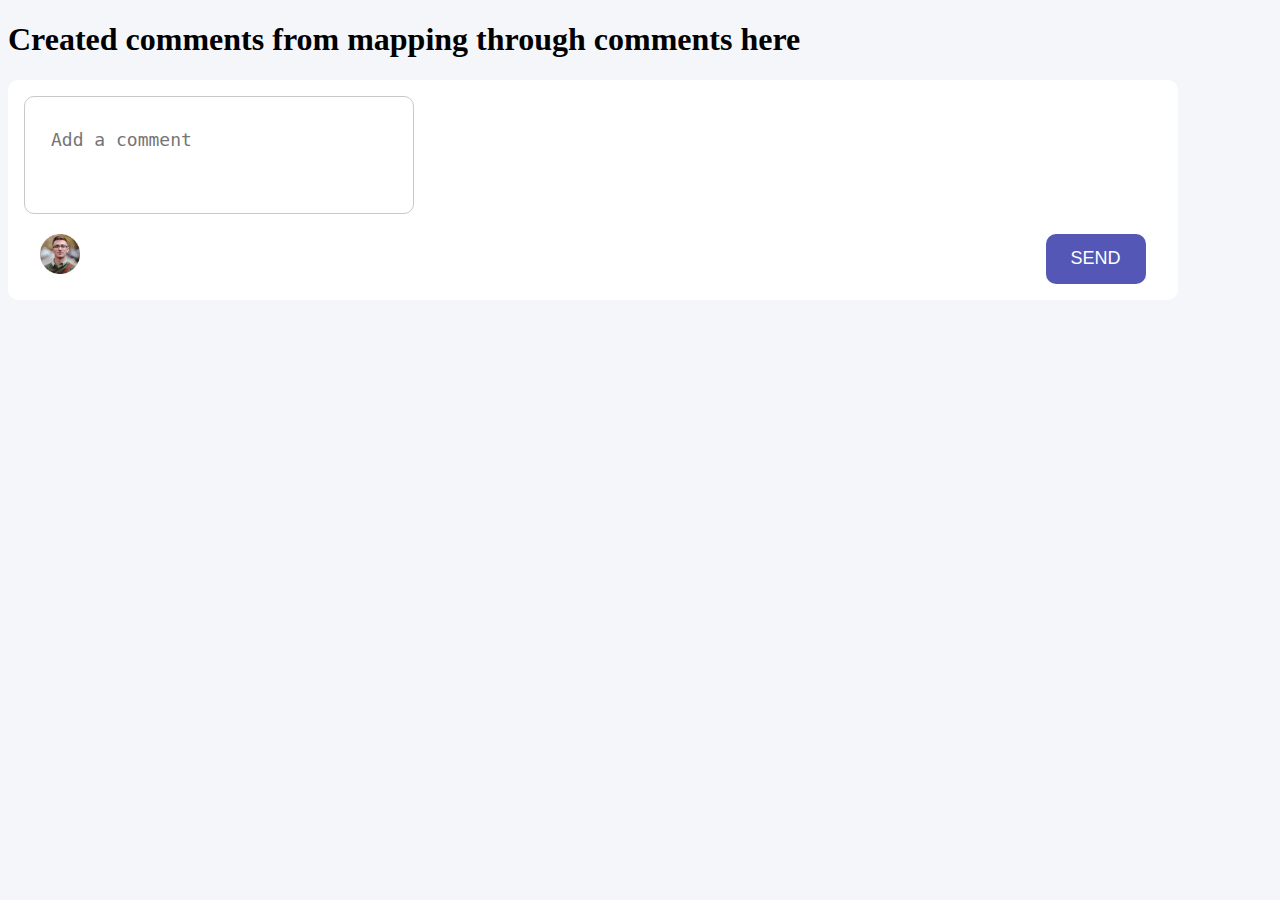
==== comments-section/index.html @ 20b0f610 "beginning next challenge: comments section. will be using OOP instead of functional for practice. ad" ====
<!DOCTYPE html>
<html lang="en">
<head>
    <meta charset="UTF-8">
    <meta http-equiv="X-UA-Compatible" content="IE=edge">
    <meta name="viewport" content="width=device-width, initial-scale=1.0">
    <link href="styles.css" rel="stylesheet" />
    <script src="scripts.js" defer></script>
    <title>Comments Section</title>
</head>
<body>
    <main class="comments-container">
        <h1>Created comments from mapping through comments here</h1>
        <div class="comment-wrapper">

        </div>
        <div class="add-comment-container">
            <textarea rows="4" cols="31" class="make-comment" placeholder="Add a comment"></textarea>
            <div class="send-container">
                <img src="./interactive-comments-section-main/images/avatars/image-juliusomo.png" alt="profile-pic" class="avatar-img" />
                <button class="send-btn">SEND</button>
            </div>
        </div>
    </main>
</body>
</html>
---- comments-section/styles.css ----
body {
  background-color: hsl(228, 33%, 97%);
}

.comments-container {
  width: 100%;
  margin: auto;
}

.comment-wrapper {
  background-color: white;
  width: 90%;
}

.add-comment-container {
  background-color: white;
  padding: 1rem;
  width: 90%;
  border-radius: 10px;
}

.make-comment {
  font-size: 18px;
  border-radius: 10px;
  border: 1px solid rgb(201, 201, 201);
  resize: none;
  padding: 1rem;
}

.make-comment::placeholder {
  transform: translateY(1rem);
  text-indent: 10px;
}

.send-container {
  display: flex;
  flex-direction: row;
  justify-content: space-between;
}

.avatar-img {
  height: 40px;
  width: 40px;
  margin: 1rem auto auto 1rem;
}

.send-btn {
  margin: 1rem 1rem auto auto;
  border: none;
  border-radius: 10px;
  background-color: hsl(238, 40%, 52%);
  color: white;
  width: 100px;
  height: 50px;
  font-size: 18px;
  cursor: pointer;
}
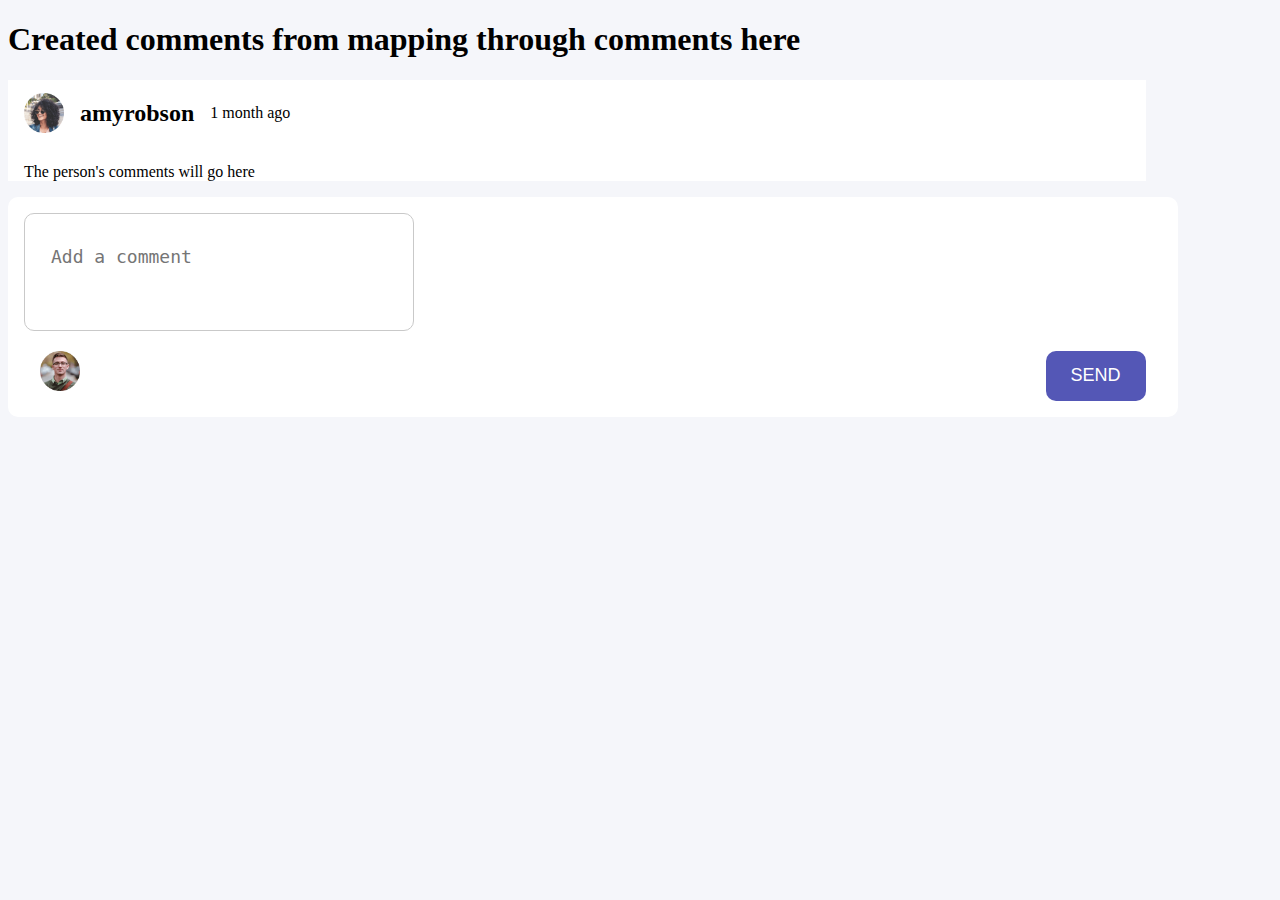
==== commit 93546722: "began styling of example comment" ====
--- a/comments-section/index.html
+++ b/comments-section/index.html
@@ -12,12 +12,20 @@
     <main class="comments-container">
         <h1>Created comments from mapping through comments here</h1>
         <div class="comment-wrapper">
-
+            <div class="user-wrapper">
+                <img src="./interactive-comments-section-main/images/avatars/image-amyrobson.png" alt="profile-pic" class="avatar-img" />
+                <h2>amyrobson</h2>
+                <p>1 month ago</p>
+            </div>
+            <div class="comment">
+                <p>The person's comments will go here</p>
+            </div>
+            <div></div>
         </div>
         <div class="add-comment-container">
             <textarea rows="4" cols="31" class="make-comment" placeholder="Add a comment"></textarea>
             <div class="send-container">
-                <img src="./interactive-comments-section-main/images/avatars/image-juliusomo.png" alt="profile-pic" class="avatar-img" />
+                <img src="./interactive-comments-section-main/images/avatars/image-juliusomo.png" alt="profile-pic" class="avatar-img-comments" />
                 <button class="send-btn">SEND</button>
             </div>
         </div>
--- a/comments-section/styles.css
+++ b/comments-section/styles.css
@@ -9,6 +9,24 @@
 
 .comment-wrapper {
   background-color: white;
+  width: 90%;
+}
+
+.user-wrapper {
+  display: flex;
+  flex-direction: row;
+  gap: 1rem;
+  align-items: center;
+  margin: auto auto auto 1rem;
+}
+
+.avatar-img {
+  height: 40px;
+  width: 40px;
+}
+
+.comment {
+  margin: auto auto auto 1rem;
   width: 90%;
 }
 
@@ -38,7 +56,7 @@
   justify-content: space-between;
 }
 
-.avatar-img {
+.avatar-img-comments {
   height: 40px;
   width: 40px;
   margin: 1rem auto auto 1rem;
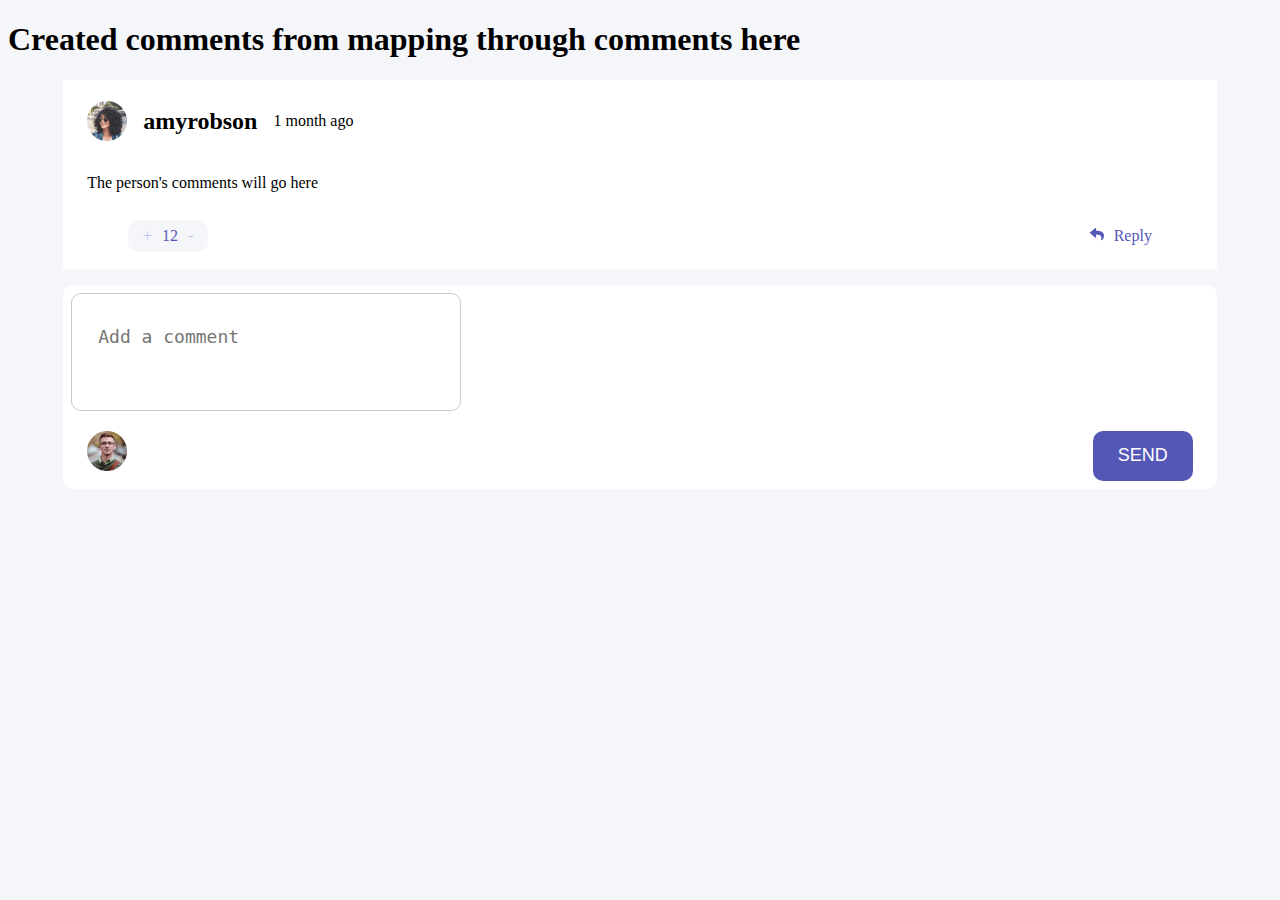
==== commit 719bf50b: "outlined comment example" ====
--- a/comments-section/index.html
+++ b/comments-section/index.html
@@ -20,7 +20,17 @@
             <div class="comment">
                 <p>The person's comments will go here</p>
             </div>
-            <div></div>
+            <div class="like-reply-container">
+                <div class="like-number-wrapper">
+                    <span>+</span>
+                    <p>12</p>
+                    <span>-</span>
+                </div>
+                <div class="reply-wrapper">
+                    <span><img src="./interactive-comments-section-main/images/icon-reply.svg" alt="reply-icon" class="reply-icon" /></span>
+                    <p>Reply</p>
+                </div>
+            </div>
         </div>
         <div class="add-comment-container">
             <textarea rows="4" cols="31" class="make-comment" placeholder="Add a comment"></textarea>
--- a/comments-section/styles.css
+++ b/comments-section/styles.css
@@ -3,13 +3,14 @@
 }
 
 .comments-container {
-  width: 100%;
   margin: auto;
 }
 
 .comment-wrapper {
   background-color: white;
   width: 90%;
+  padding: 0.5rem;
+  margin: auto auto 1rem auto;
 }
 
 .user-wrapper {
@@ -30,11 +31,56 @@
   width: 90%;
 }
 
+.comment p {
+  line-height: 1.5;
+}
+
+.like-reply-container {
+  display: flex;
+  flex-direction: row;
+  justify-content: space-between;
+  align-items: center;
+  margin: auto;
+  width: 90%;
+}
+
+.like-number-wrapper {
+  display: flex;
+  flex-direction: row;
+  align-items: center;
+  justify-content: center;
+  gap: 10px;
+  background-color: hsl(228, 33%, 97%);
+  border-radius: 10px;
+  height: 2rem;
+  width: 5rem;
+}
+
+.like-number-wrapper p {
+  color: hsl(238, 40%, 52%);
+}
+
+.like-number-wrapper span {
+  color: hsl(239, 57%, 85%);
+  cursor: pointer;
+}
+
+.reply-wrapper {
+  display: flex;
+  flex-direction: row;
+  justify-content: center;
+  align-items: center;
+  gap: 10px;
+  color: hsl(238, 40%, 52%);
+  margin: 0 0 auto auto;
+}
+
 .add-comment-container {
   background-color: white;
-  padding: 1rem;
+  padding: 0.5rem;
   width: 90%;
   border-radius: 10px;
+  margin: auto;
 }
 
 .make-comment {
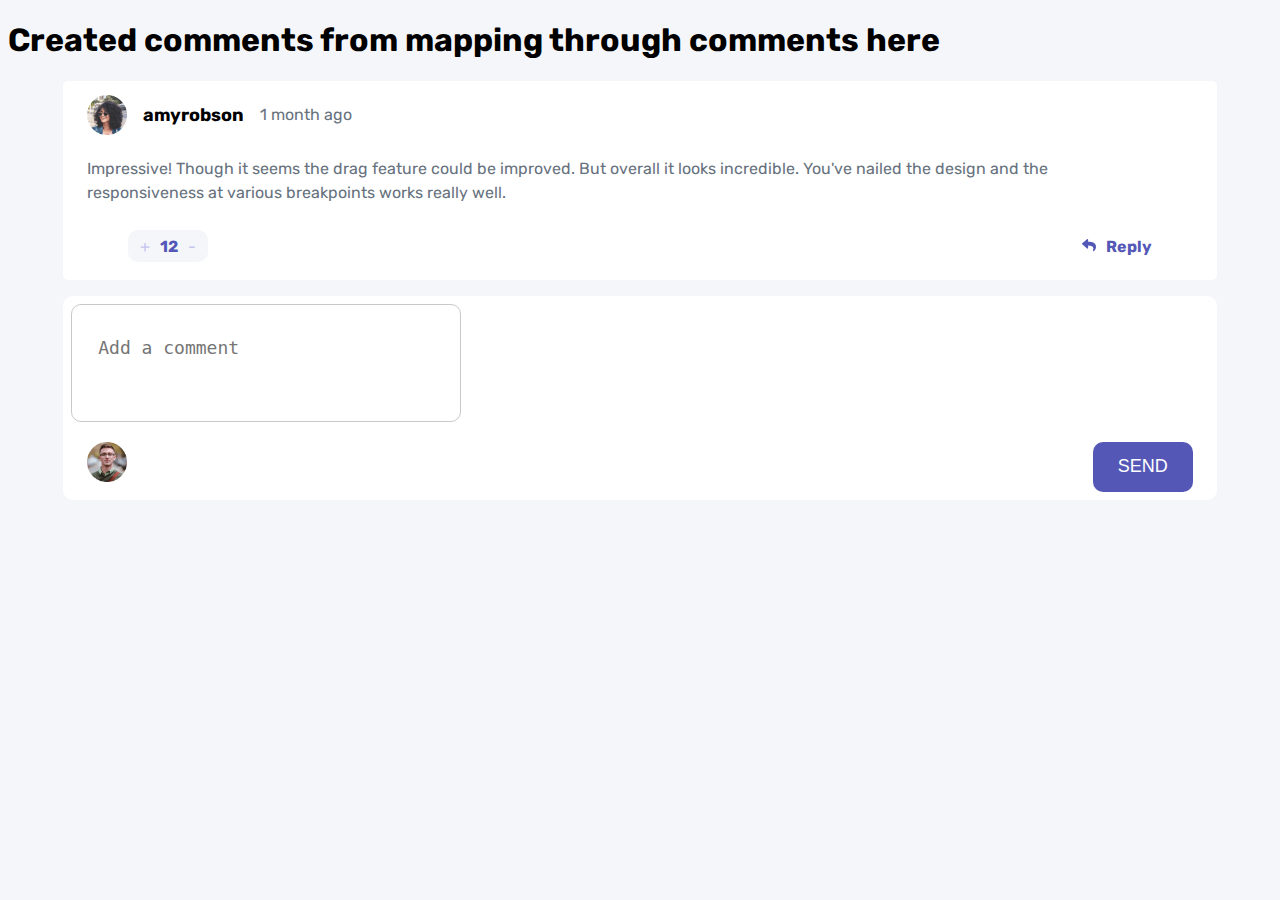
==== commit 07b9a0aa: "finished making example comment; looking to replicate it via loop for all comments in json data" ====
--- a/comments-section/index.html
+++ b/comments-section/index.html
@@ -18,7 +18,8 @@
                 <p>1 month ago</p>
             </div>
             <div class="comment">
-                <p>The person's comments will go here</p>
+                <p>Impressive! Though it seems the drag feature could be improved. But overall it looks incredible. You've nailed the
+                design and the responsiveness at various breakpoints works really well.</p>
             </div>
             <div class="like-reply-container">
                 <div class="like-number-wrapper">
--- a/comments-section/styles.css
+++ b/comments-section/styles.css
@@ -1,5 +1,8 @@
+@import url("https://fonts.googleapis.com/css2?family=Rubik:wght@400;500;700&display=swap");
+
 body {
   background-color: hsl(228, 33%, 97%);
+  font-family: "Rubik", sans-serif;
 }
 
 .comments-container {
@@ -11,6 +14,7 @@
   width: 90%;
   padding: 0.5rem;
   margin: auto auto 1rem auto;
+  border-radius: 5px;
 }
 
 .user-wrapper {
@@ -26,6 +30,14 @@
   width: 40px;
 }
 
+.user-wrapper h2 {
+  font-size: 18px;
+}
+
+.user-wrapper p {
+  color: hsl(211, 10%, 45%);
+}
+
 .comment {
   margin: auto auto auto 1rem;
   width: 90%;
@@ -33,6 +45,7 @@
 
 .comment p {
   line-height: 1.5;
+  color: hsl(211, 10%, 45%);
 }
 
 .like-reply-container {
@@ -58,6 +71,7 @@
 
 .like-number-wrapper p {
   color: hsl(238, 40%, 52%);
+  font-weight: 700;
 }
 
 .like-number-wrapper span {
@@ -73,6 +87,7 @@
   gap: 10px;
   color: hsl(238, 40%, 52%);
   margin: 0 0 auto auto;
+  font-weight: 700;
 }
 
 .add-comment-container {
@@ -94,6 +109,7 @@
 .make-comment::placeholder {
   transform: translateY(1rem);
   text-indent: 10px;
+  font-weight: 500;
 }
 
 .send-container {
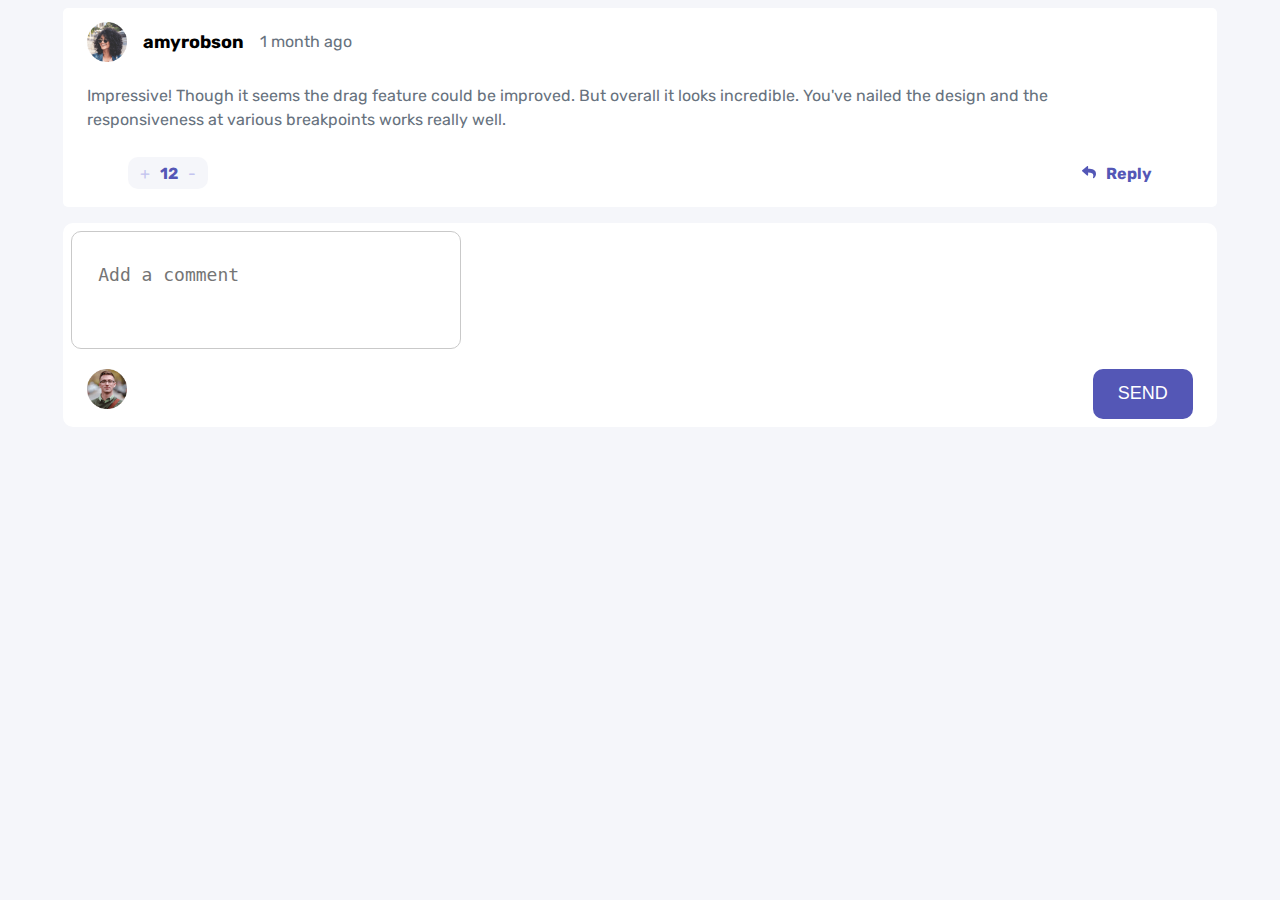
==== commit 071a4b19: "nearly complete with dynamically creating comments & fixing styling" ====
--- a/comments-section/index.html
+++ b/comments-section/index.html
@@ -10,7 +10,6 @@
 </head>
 <body>
     <main class="comments-container">
-        <h1>Created comments from mapping through comments here</h1>
         <div class="comment-wrapper">
             <div class="user-wrapper">
                 <img src="./interactive-comments-section-main/images/avatars/image-amyrobson.png" alt="profile-pic" class="avatar-img" />
--- a/comments-section/styles.css
+++ b/comments-section/styles.css
@@ -7,6 +7,8 @@
 
 .comments-container {
   margin: auto;
+  display: flex;
+  flex-direction: column;
 }
 
 .comment-wrapper {
